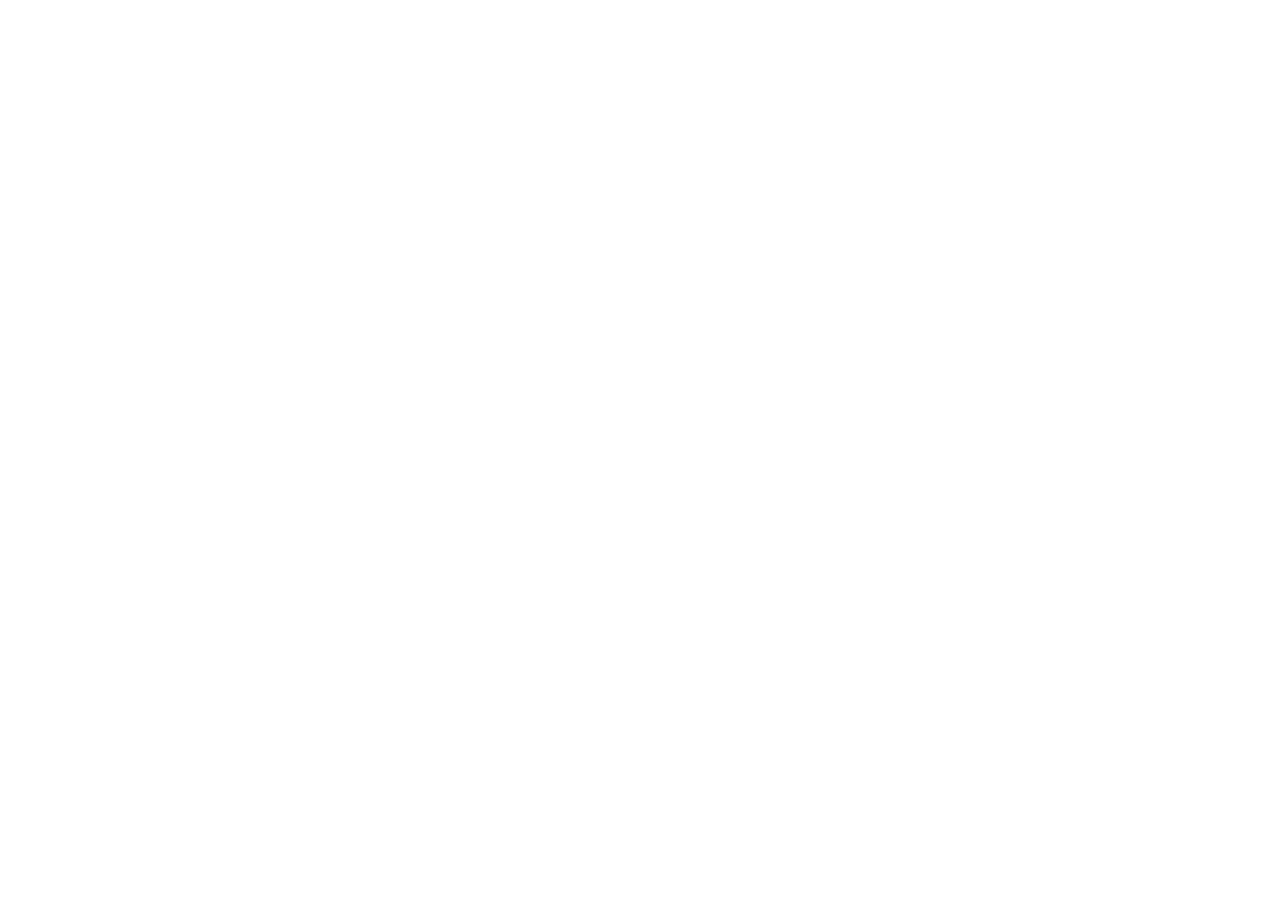
==== index.html @ 41e09d6d "Add files via upload" ====
<!DOCTYPE html>
<html lang="en">
<head>
    <link href="https://cdn.jsdelivr.net/npm/bootstrap@5.3.3/dist/css/bootstrap.min.css" rel="stylesheet">
    <link rel="stylesheet" href="css/styles.css">
    <meta charset="UTF-8">
    <meta name="viewport" content="width=device-width, initial-scale=1.0">
    <title>Document</title>
</head>
<body>
    <script src="https://cdn.jsdelivr.net/npm/bootstrap@5.3.3/dist/js/bootstrap.bundle.min.js"></script>
</body>
</html>
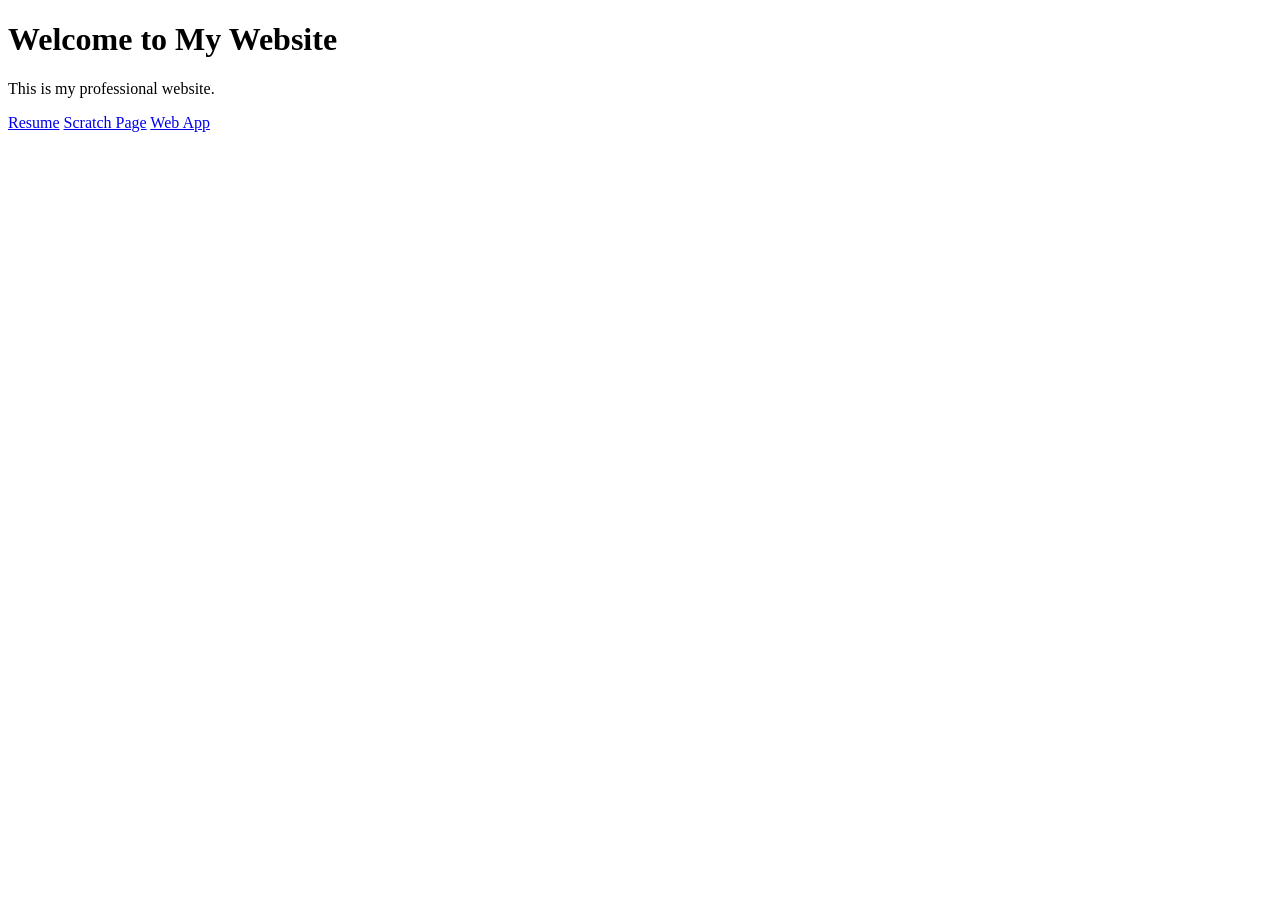
==== commit 7fe4475c: "Enhance index.html with title and content Updated title and added welcome message and links." ====
--- a/index.html
+++ b/index.html
@@ -1,13 +1,14 @@
 <!DOCTYPE html>
-<html lang="en">
+<html>
 <head>
-    <link href="https://cdn.jsdelivr.net/npm/bootstrap@5.3.3/dist/css/bootstrap.min.css" rel="stylesheet">
-    <link rel="stylesheet" href="css/styles.css">
-    <meta charset="UTF-8">
-    <meta name="viewport" content="width=device-width, initial-scale=1.0">
-    <title>Document</title>
+  <title>My Website</title>
 </head>
 <body>
-    <script src="https://cdn.jsdelivr.net/npm/bootstrap@5.3.3/dist/js/bootstrap.bundle.min.js"></script>
+  <h1>Welcome to My Website</h1>
+  <p>This is my professional website.</p>
+
+  <a href="resume.html">Resume</a>
+  <a href="scratch.html">Scratch Page</a>
+  <a href="app.html">Web App</a>
 </body>
-</html>+</html>
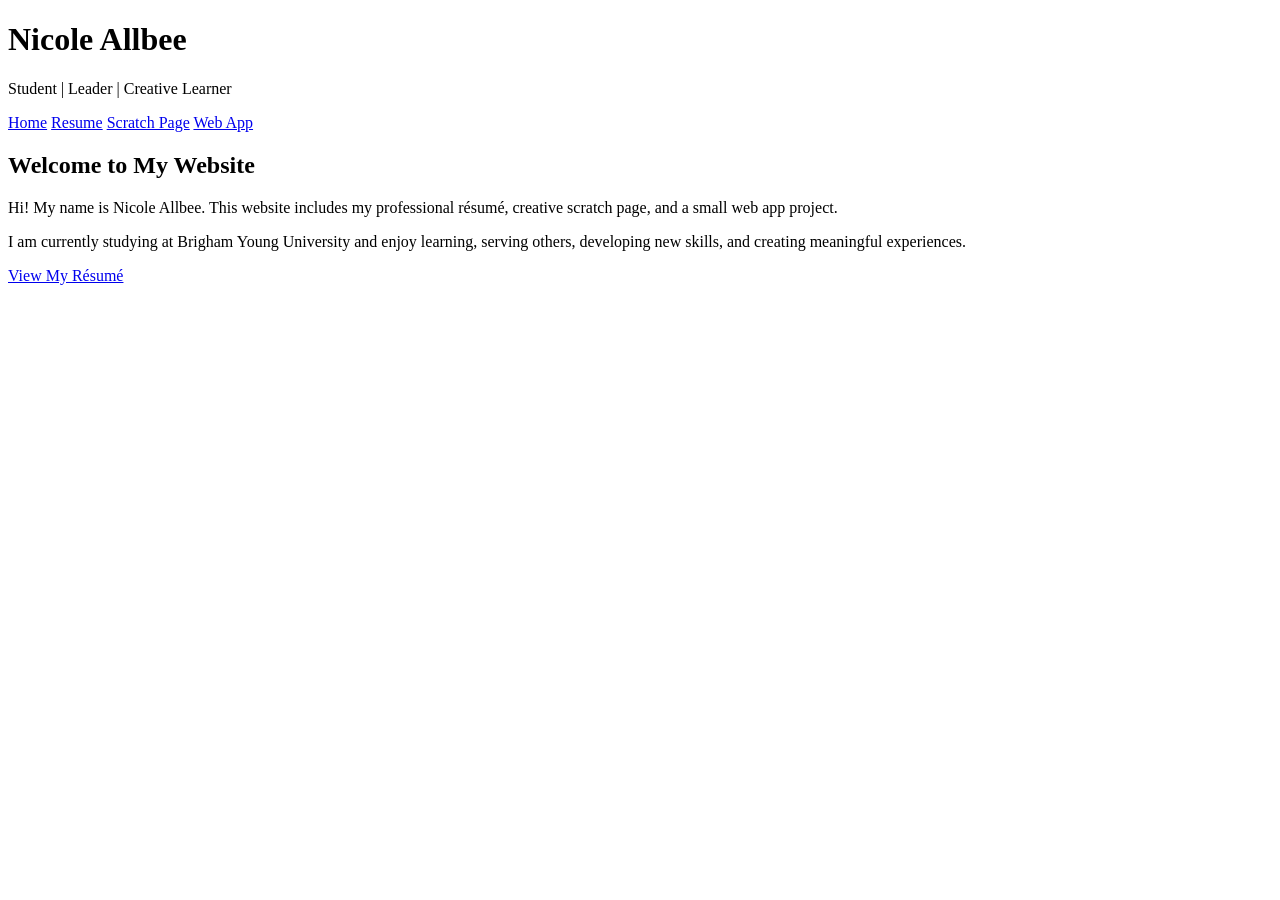
==== commit 89002d23: "Revise index.html for personal website layout Updated the HTML structure and content for the homepag" ====
--- a/index.html
+++ b/index.html
@@ -1,14 +1,44 @@
 <!DOCTYPE html>
-<html>
+<html lang="en">
 <head>
-  <title>My Website</title>
+    <meta charset="UTF-8">
+    <title>Nicole Allbee | Home</title>
+    <link rel="stylesheet" href="styles.css">
 </head>
-<body>
-  <h1>Welcome to My Website</h1>
-  <p>This is my professional website.</p>
 
-  <a href="resume.html">Resume</a>
-  <a href="scratch.html">Scratch Page</a>
-  <a href="app.html">Web App</a>
+<body class="floral-page">
+
+    <div class="floral-border">
+
+        <header class="home-header">
+            <h1>Nicole Allbee</h1>
+            <p>Student | Leader | Creative Learner</p>
+        </header>
+
+        <nav class="nav-links">
+            <a href="index.html">Home</a>
+            <a href="resume.html">Resume</a>
+            <a href="scratch.html">Scratch Page</a>
+            <a href="app.html">Web App</a>
+        </nav>
+
+        <main class="home-card">
+            <h2>Welcome to My Website</h2>
+
+            <p>
+                Hi! My name is Nicole Allbee. This website includes my professional résumé,
+                creative scratch page, and a small web app project.
+            </p>
+
+            <p>
+                I am currently studying at Brigham Young University and enjoy learning,
+                serving others, developing new skills, and creating meaningful experiences.
+            </p>
+
+            <a class="button" href="resume.html">View My Résumé</a>
+        </main>
+
+    </div>
+
 </body>
 </html>
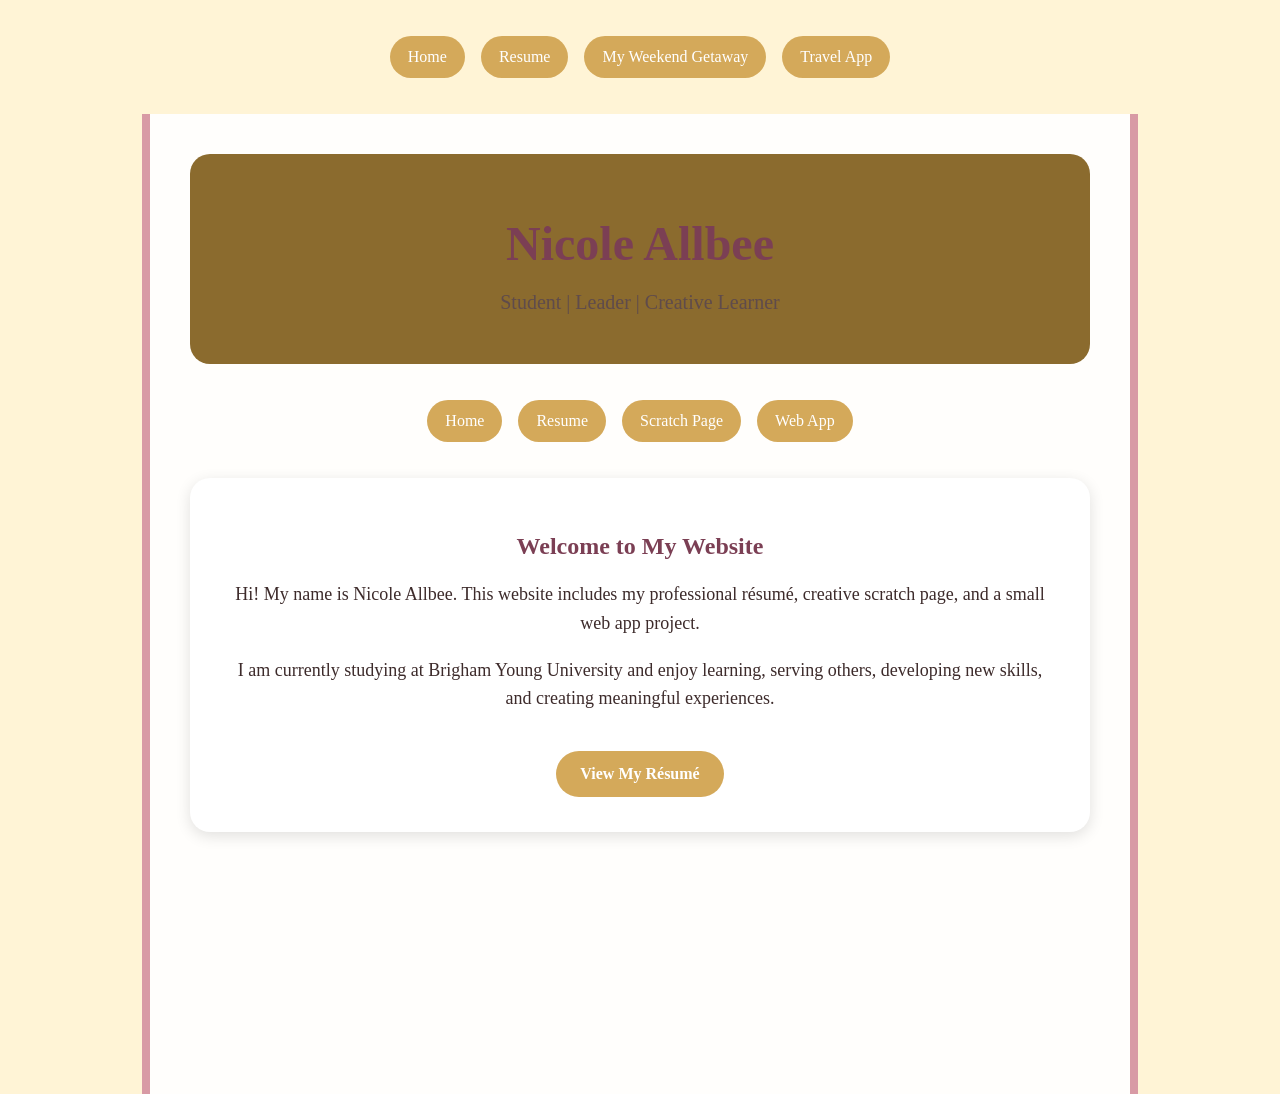
==== commit d32a6cde: "Update index.html" ====
--- a/index.html
+++ b/index.html
@@ -5,6 +5,13 @@
     <title>Nicole Allbee | Home</title>
     <link rel="stylesheet" href="styles.css">
 </head>
+
+    <nav class="nav-links">
+    <a href="index.html">Home</a>
+    <a href="resume.html">Resume</a>
+    <a href="scratch.html">My Weekend Getaway</a>
+    <a href="app.html">Travel App</a>
+    </nav>
 
 <body class="floral-page">
 
--- a/styles.css
+++ b/styles.css
@@ -0,0 +1,94 @@
+body {
+    margin: 0;
+    font-family: Georgia, 'Times New Roman', serif;
+    background-color: #FFF4D6;
+    color: #3d2b2b;
+}
+
+.floral-page {
+    min-height: 100vh;
+    background:
+        url("https://images.unsplash.com/photo-1490750967868-88aa4486c946?auto=format&fit=crop&w=400&q=80") left top / 180px repeat-y,
+        url("https://images.unsplash.com/photo-1490750967868-88aa4486c946?auto=format&fit=crop&w=400&q=80") right top / 180px repeat-y,
+        #FFF4D6;
+}
+
+.floral-border {
+    max-width: 900px;
+    margin: 0 auto;
+    min-height: 100vh;
+    background-color: rgba(255, 255, 255, 0.92);
+    padding: 40px;
+    border-left: 8px solid #d89aa5;
+    border-right: 8px solid #d89aa5;
+}
+
+.home-header {
+    text-align: center;
+    padding: 30px;
+    background-color: #8B6B2E;
+    border-radius: 20px;
+}
+
+.home-header h1 {
+    font-size: 48px;
+    color: #7b3f54;
+    margin-bottom: 10px;
+}
+
+.home-header p {
+    font-size: 20px;
+    color: #5f4b4b;
+}
+
+.nav-links {
+    text-align: center;
+    margin: 30px 0;
+    
+}
+
+.nav-links a {
+    text-decoration: none;
+    color: white;
+    background-color: #D4A95A;
+    padding: 12px 18px;
+    margin: 6px;
+    border-radius: 25px;
+    display: inline-block;
+}
+
+.nav-links a:hover {
+    background-color: #B8893A;
+}
+
+.home-card {
+    background-color: #fff;
+    padding: 35px;
+    border-radius: 20px;
+    box-shadow: 0 4px 15px rgba(0,0,0,0.12);
+    text-align: center;
+}
+
+.home-card h2 {
+    color: #7b3f54;
+}
+
+.home-card p {
+    font-size: 18px;
+    line-height: 1.6;
+}
+
+.button {
+    display: inline-block;
+    margin-top: 20px;
+    background-color: #D4A95A;
+    color: white;
+    padding: 14px 24px;
+    border-radius: 25px;
+    text-decoration: none;
+    font-weight: bold;
+}
+
+.button:hover {
+    background-color: #B8893A;
+}
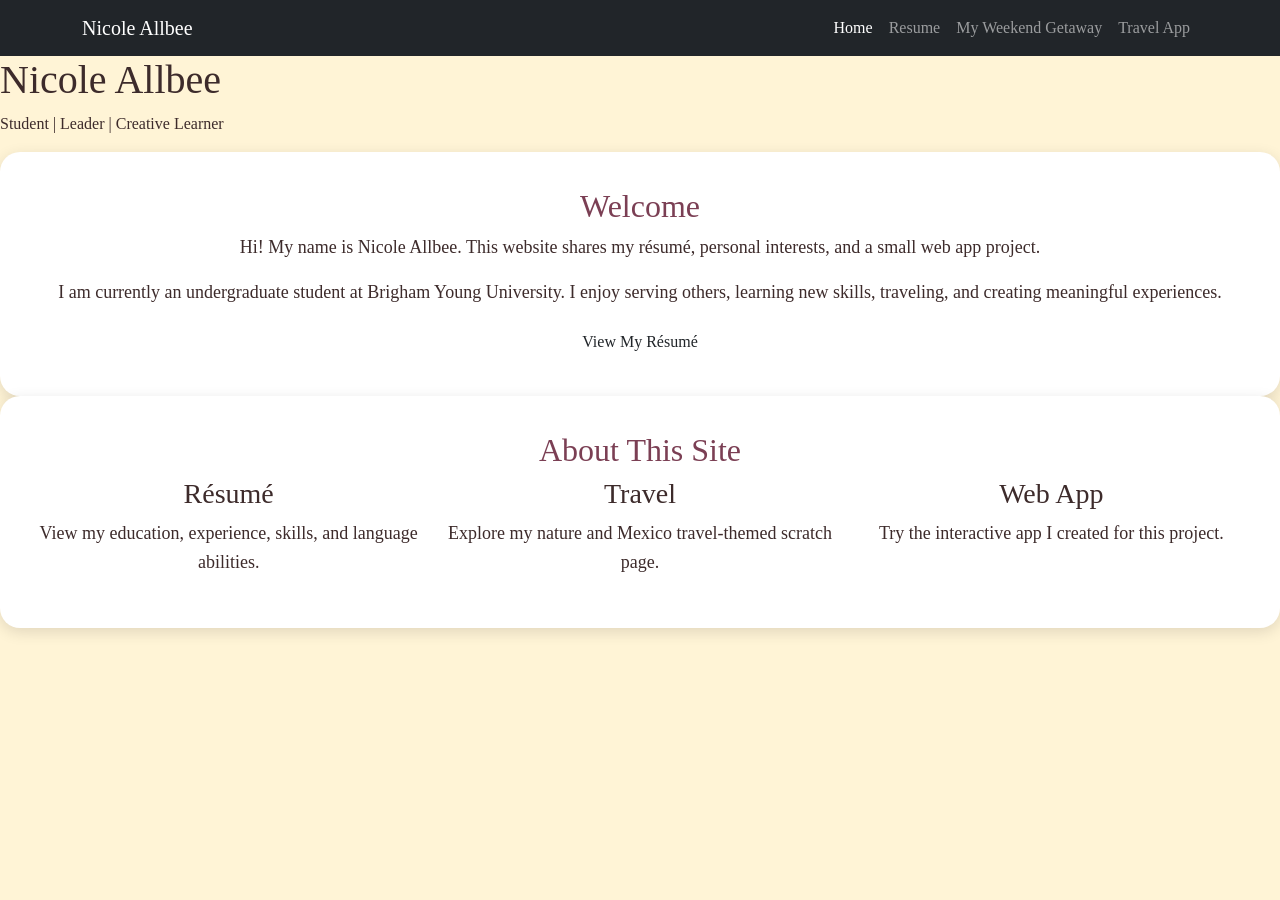
==== commit e1e6c8bc: "Update index.html" ====
--- a/index.html
+++ b/index.html
@@ -3,49 +3,71 @@
 <head>
     <meta charset="UTF-8">
     <title>Nicole Allbee | Home</title>
+
+    <link href="https://cdn.jsdelivr.net/npm/bootstrap@5.3.3/dist/css/bootstrap.min.css" rel="stylesheet">
     <link rel="stylesheet" href="styles.css">
 </head>
 
-    <nav class="nav-links">
-    <a href="index.html">Home</a>
-    <a href="resume.html">Resume</a>
-    <a href="scratch.html">My Weekend Getaway</a>
-    <a href="app.html">Travel App</a>
-    </nav>
+<body class="home-page">
 
-<body class="floral-page">
+<nav class="navbar navbar-expand-lg navbar-dark bg-dark">
+    <div class="container">
+        <a class="navbar-brand" href="index.html">Nicole Allbee</a>
 
-    <div class="floral-border">
+        <div class="navbar-nav">
+            <a class="nav-link active" href="index.html">Home</a>
+            <a class="nav-link" href="resume.html">Resume</a>
+            <a class="nav-link" href="scratch.html">My Weekend Getaway</a>
+            <a class="nav-link" href="app.html">Travel App</a>
+        </div>
+    </div>
+</nav>
 
-        <header class="home-header">
-            <h1>Nicole Allbee</h1>
-            <p>Student | Leader | Creative Learner</p>
-        </header>
+<div class="home-container">
 
-        <nav class="nav-links">
-            <a href="index.html">Home</a>
-            <a href="resume.html">Resume</a>
-            <a href="scratch.html">Scratch Page</a>
-            <a href="app.html">Web App</a>
-        </nav>
+    <section class="hero-section">
+        <h1>Nicole Allbee</h1>
+        <p class="subtitle">Student | Leader | Creative Learner</p>
+    </section>
 
-        <main class="home-card">
-            <h2>Welcome to My Website</h2>
+    <section class="home-card">
+        <h2>Welcome</h2>
+        <p>
+            Hi! My name is Nicole Allbee. This website shares my résumé,
+            personal interests, and a small web app project.
+        </p>
 
-            <p>
-                Hi! My name is Nicole Allbee. This website includes my professional résumé,
-                creative scratch page, and a small web app project.
-            </p>
+        <p>
+            I am currently an undergraduate student at Brigham Young University.
+            I enjoy serving others, learning new skills, traveling, and creating
+            meaningful experiences.
+        </p>
 
-            <p>
-                I am currently studying at Brigham Young University and enjoy learning,
-                serving others, developing new skills, and creating meaningful experiences.
-            </p>
+        <a class="btn custom-btn" href="resume.html">View My Résumé</a>
+    </section>
 
-            <a class="button" href="resume.html">View My Résumé</a>
-        </main>
+    <section class="home-card">
+        <h2>About This Site</h2>
 
-    </div>
+        <div class="row text-center">
+            <div class="col-md-4">
+                <h3>Résumé</h3>
+                <p>View my education, experience, skills, and language abilities.</p>
+            </div>
+
+            <div class="col-md-4">
+                <h3>Travel</h3>
+                <p>Explore my nature and Mexico travel-themed scratch page.</p>
+            </div>
+
+            <div class="col-md-4">
+                <h3>Web App</h3>
+                <p>Try the interactive app I created for this project.</p>
+            </div>
+        </div>
+    </section>
+
+</div>
 
 </body>
 </html>
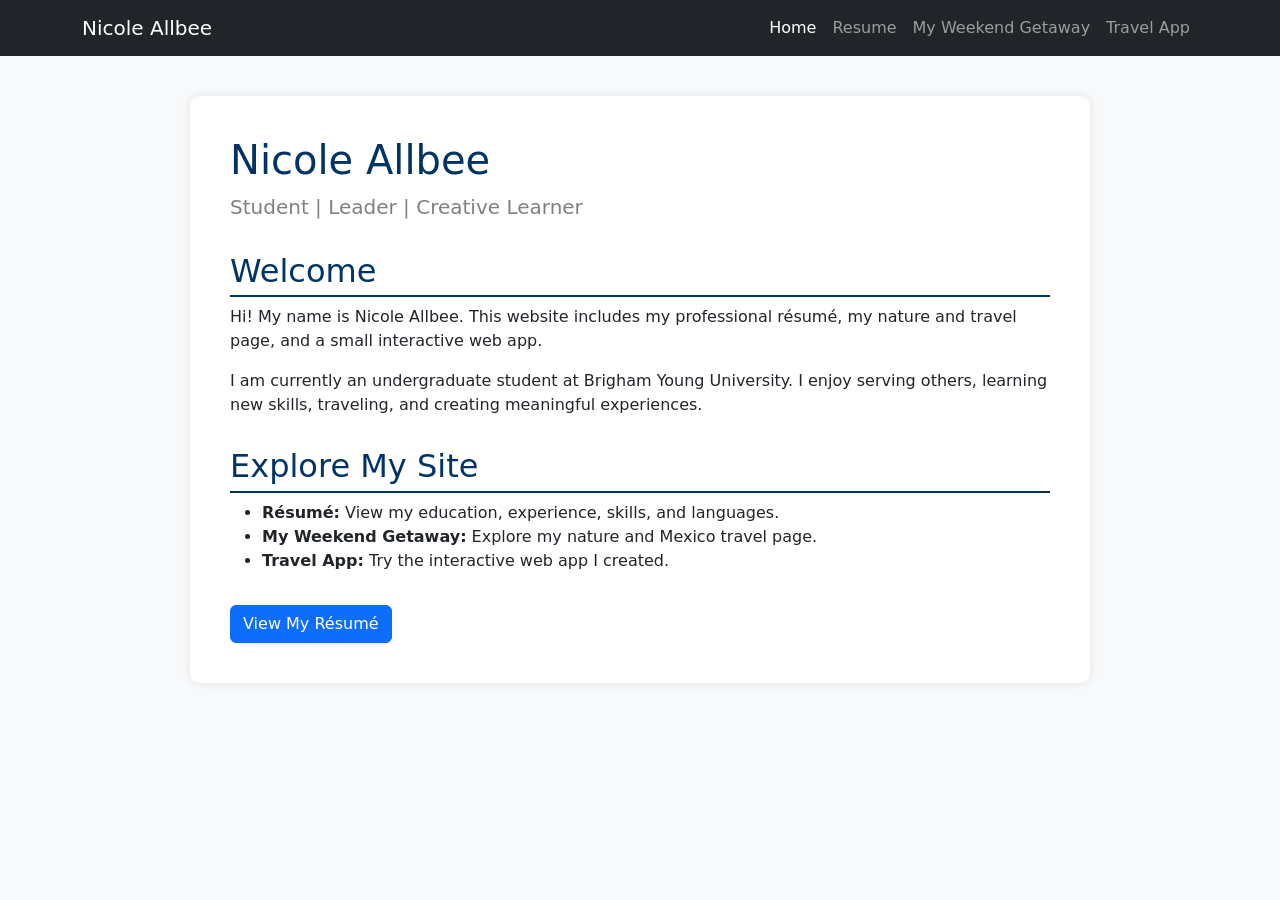
==== commit 8fe9719a: "Refactor index.html for better layout and design Updated the HTML structure and styling for improved" ====
--- a/index.html
+++ b/index.html
@@ -5,10 +5,9 @@
     <title>Nicole Allbee | Home</title>
 
     <link href="https://cdn.jsdelivr.net/npm/bootstrap@5.3.3/dist/css/bootstrap.min.css" rel="stylesheet">
-    <link rel="stylesheet" href="styles.css">
 </head>
 
-<body class="home-page">
+<body style="background-color: #f8f9fa;">
 
 <nav class="navbar navbar-expand-lg navbar-dark bg-dark">
     <div class="container">
@@ -23,49 +22,57 @@
     </div>
 </nav>
 
-<div class="home-container">
+<div style="
+    max-width: 900px;
+    margin: 40px auto;
+    background: white;
+    padding: 40px;
+    border-radius: 10px;
+    box-shadow: 0 0 10px rgba(0,0,0,.1);
+">
 
-    <section class="hero-section">
-        <h1>Nicole Allbee</h1>
-        <p class="subtitle">Student | Leader | Creative Learner</p>
-    </section>
+    <h1 style="color: #003366;">Nicole Allbee</h1>
 
-    <section class="home-card">
-        <h2>Welcome</h2>
-        <p>
-            Hi! My name is Nicole Allbee. This website shares my résumé,
-            personal interests, and a small web app project.
-        </p>
+    <p style="font-size: 20px; color: gray;">
+        Student | Leader | Creative Learner
+    </p>
 
-        <p>
-            I am currently an undergraduate student at Brigham Young University.
-            I enjoy serving others, learning new skills, traveling, and creating
-            meaningful experiences.
-        </p>
+    <h2 style="
+        border-bottom: 2px solid #003366;
+        padding-bottom: 5px;
+        margin-top: 30px;
+        color: #003366;
+    ">
+        Welcome
+    </h2>
 
-        <a class="btn custom-btn" href="resume.html">View My Résumé</a>
-    </section>
+    <p>
+        Hi! My name is Nicole Allbee. This website includes my professional résumé,
+        my nature and travel page, and a small interactive web app.
+    </p>
 
-    <section class="home-card">
-        <h2>About This Site</h2>
+    <p>
+        I am currently an undergraduate student at Brigham Young University.
+        I enjoy serving others, learning new skills, traveling, and creating
+        meaningful experiences.
+    </p>
 
-        <div class="row text-center">
-            <div class="col-md-4">
-                <h3>Résumé</h3>
-                <p>View my education, experience, skills, and language abilities.</p>
-            </div>
+    <h2 style="
+        border-bottom: 2px solid #003366;
+        padding-bottom: 5px;
+        margin-top: 30px;
+        color: #003366;
+    ">
+        Explore My Site
+    </h2>
 
-            <div class="col-md-4">
-                <h3>Travel</h3>
-                <p>Explore my nature and Mexico travel-themed scratch page.</p>
-            </div>
+    <ul>
+        <li><strong>Résumé:</strong> View my education, experience, skills, and languages.</li>
+        <li><strong>My Weekend Getaway:</strong> Explore my nature and Mexico travel page.</li>
+        <li><strong>Travel App:</strong> Try the interactive web app I created.</li>
+    </ul>
 
-            <div class="col-md-4">
-                <h3>Web App</h3>
-                <p>Try the interactive app I created for this project.</p>
-            </div>
-        </div>
-    </section>
+    <a href="resume.html" class="btn btn-primary mt-3">View My Résumé</a>
 
 </div>
 
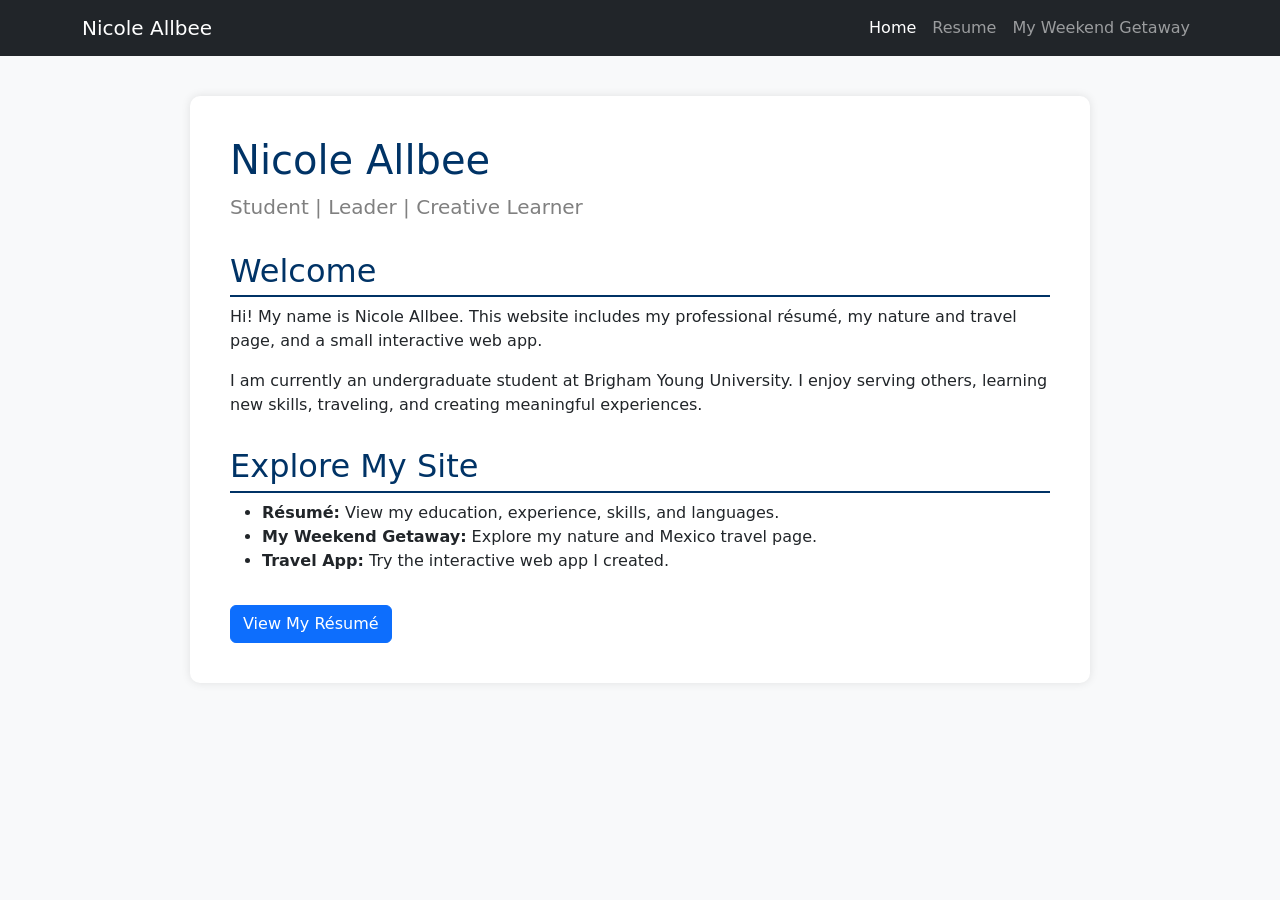
==== commit 6684b939: "Update index.html" ====
--- a/index.html
+++ b/index.html
@@ -17,8 +17,7 @@
             <a class="nav-link active" href="index.html">Home</a>
             <a class="nav-link" href="resume.html">Resume</a>
             <a class="nav-link" href="scratch.html">My Weekend Getaway</a>
-            <a class="nav-link" href="app.html">Travel App</a>
-        </div>
+            
     </div>
 </nav>
 
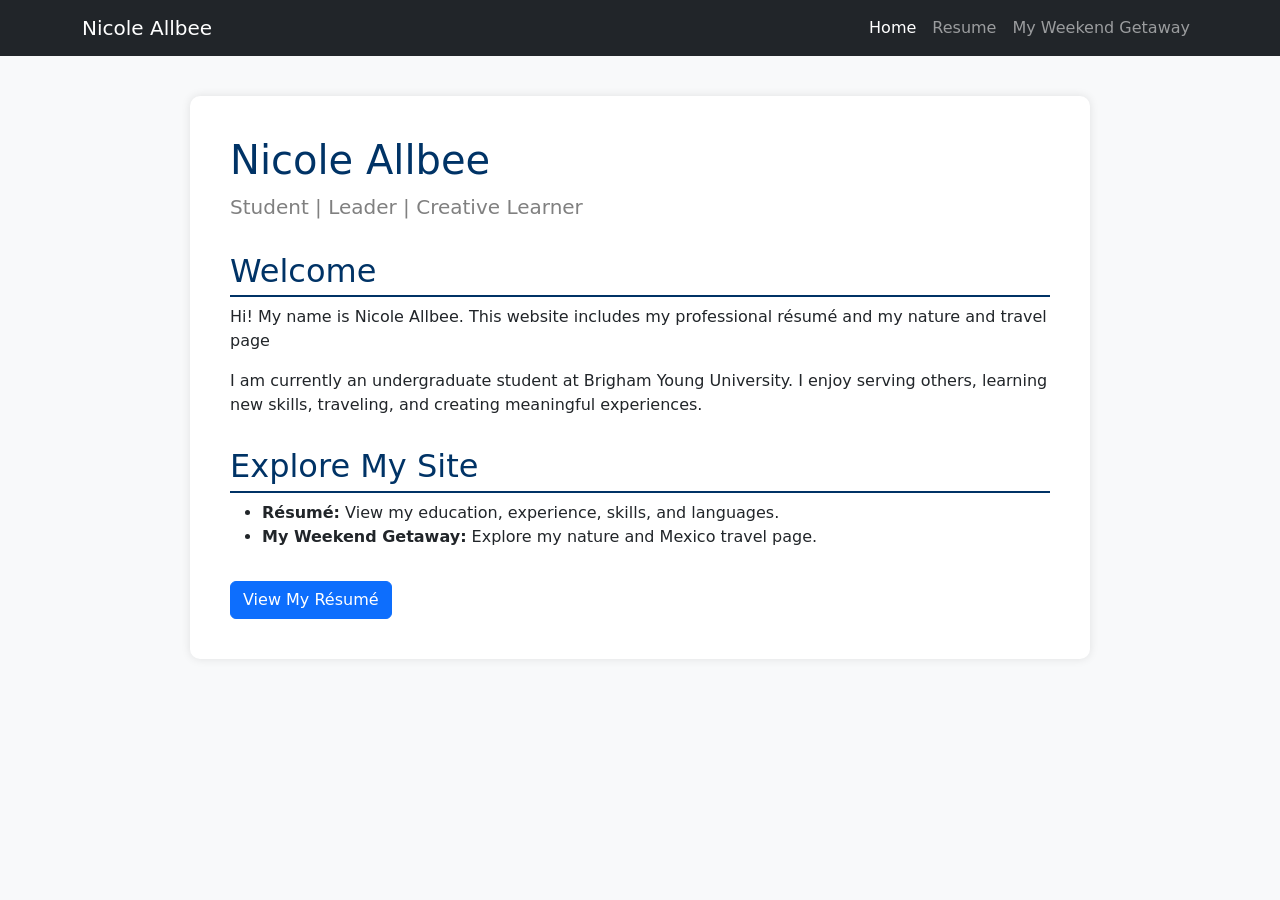
==== commit 2d4d7987: "Update introduction and list in index.html Removed mention of the interactive web app from the intro" ====
--- a/index.html
+++ b/index.html
@@ -46,8 +46,8 @@
     </h2>
 
     <p>
-        Hi! My name is Nicole Allbee. This website includes my professional résumé,
-        my nature and travel page, and a small interactive web app.
+        Hi! My name is Nicole Allbee. This website includes my professional résumé and
+        my nature and travel page
     </p>
 
     <p>
@@ -68,7 +68,6 @@
     <ul>
         <li><strong>Résumé:</strong> View my education, experience, skills, and languages.</li>
         <li><strong>My Weekend Getaway:</strong> Explore my nature and Mexico travel page.</li>
-        <li><strong>Travel App:</strong> Try the interactive web app I created.</li>
     </ul>
 
     <a href="resume.html" class="btn btn-primary mt-3">View My Résumé</a>
